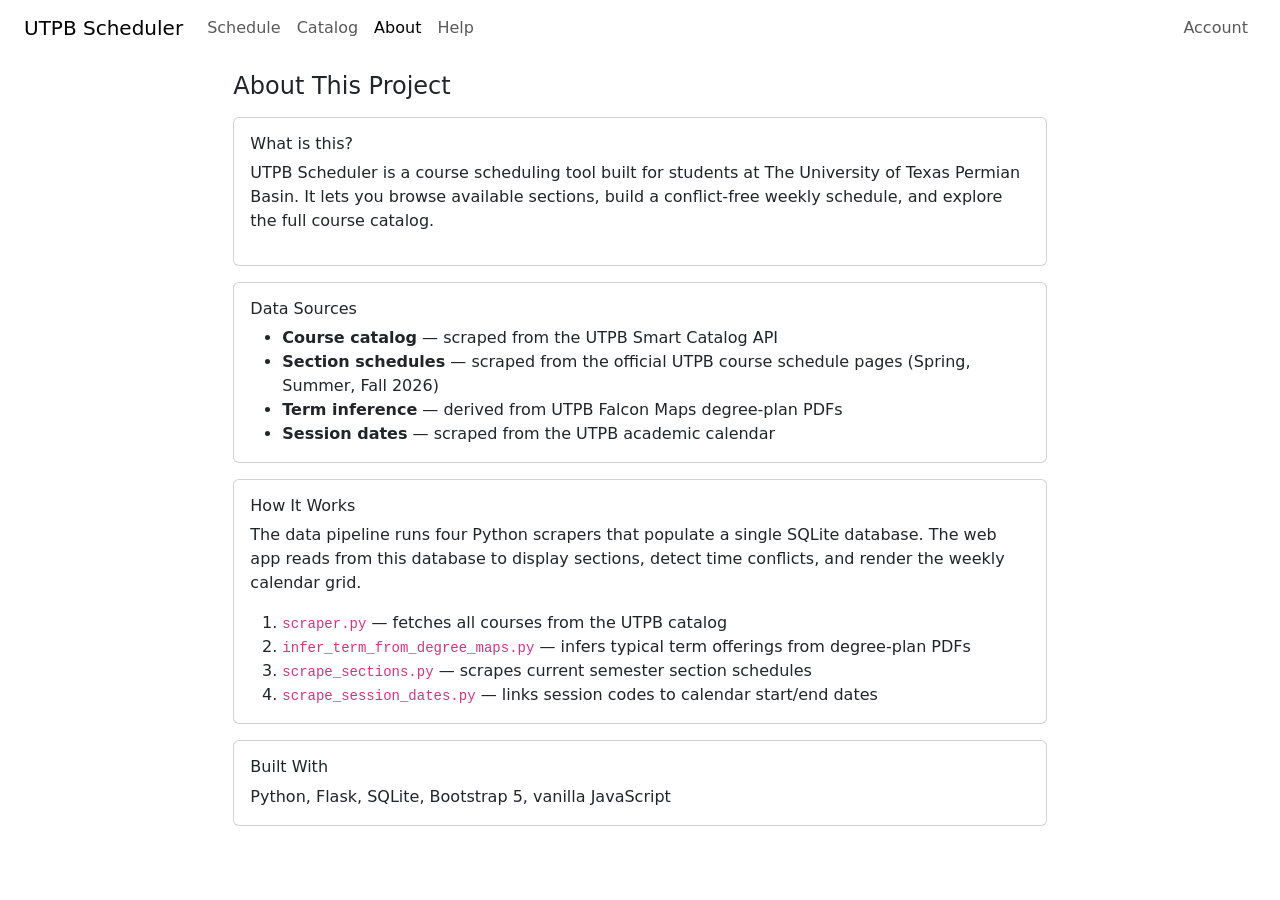
==== scheduler/pages/about.html @ 272f76de "night night" ====
<!DOCTYPE html>
<html lang="en">
<head>
    <meta charset="UTF-8">
    <meta name="viewport" content="width=device-width, initial-scale=1.0">
    <title>About — UTPB Scheduler</title>
    <link href="https://cdn.jsdelivr.net/npm/bootstrap@5.3.3/dist/css/bootstrap.min.css" rel="stylesheet">
    <link href="/static/style.css" rel="stylesheet">
</head>
<body>
    <nav class="navbar navbar-expand-lg main-nav">
        <div class="container-fluid px-4">
            <a class="navbar-brand" href="/"><span class="brand-accent">UTPB</span> Scheduler</a>
            <button class="navbar-toggler" type="button" data-bs-toggle="collapse" data-bs-target="#navContent">
                <span class="navbar-toggler-icon"></span>
            </button>
            <div class="collapse navbar-collapse" id="navContent">
                <ul class="navbar-nav me-auto">
                    <li class="nav-item"><a class="nav-link" href="/">Schedule</a></li>
                    <li class="nav-item"><a class="nav-link" href="/catalog">Catalog</a></li>
                    <li class="nav-item"><a class="nav-link active" href="/about">About</a></li>
                    <li class="nav-item"><a class="nav-link" href="/help">Help</a></li>
                </ul>
                <ul class="navbar-nav">
                    <li class="nav-item"><a class="nav-link account-link" href="/account">Account</a></li>
                </ul>
            </div>
        </div>
    </nav>

    <div class="content-area">
        <div class="container-fluid px-4 py-3">
            <div class="row justify-content-center">
                <div class="col-lg-8">
                    <h4 class="mb-3">About This Project</h4>

                    <div class="card content-card mb-3">
                        <div class="card-body">
                            <h6>What is this?</h6>
                            <p>UTPB Scheduler is a course scheduling tool built for students at
                            The University of Texas Permian Basin. It lets you browse available
                            sections, build a conflict-free weekly schedule, and explore the
                            full course catalog.</p>
                        </div>
                    </div>

                    <div class="card content-card mb-3">
                        <div class="card-body">
                            <h6>Data Sources</h6>
                            <ul class="mb-0">
                                <li><strong>Course catalog</strong> — scraped from the UTPB Smart Catalog API</li>
                                <li><strong>Section schedules</strong> — scraped from the official UTPB course schedule pages (Spring, Summer, Fall 2026)</li>
                                <li><strong>Term inference</strong> — derived from UTPB Falcon Maps degree-plan PDFs</li>
                                <li><strong>Session dates</strong> — scraped from the UTPB academic calendar</li>
                            </ul>
                        </div>
                    </div>

                    <div class="card content-card mb-3">
                        <div class="card-body">
                            <h6>How It Works</h6>
                            <p>The data pipeline runs four Python scrapers that populate a single
                            SQLite database. The web app reads from this database to display
                            sections, detect time conflicts, and render the weekly calendar grid.</p>
                            <ol class="mb-0">
                                <li><code>scraper.py</code> — fetches all courses from the UTPB catalog</li>
                                <li><code>infer_term_from_degree_maps.py</code> — infers typical term offerings from degree-plan PDFs</li>
                                <li><code>scrape_sections.py</code> — scrapes current semester section schedules</li>
                                <li><code>scrape_session_dates.py</code> — links session codes to calendar start/end dates</li>
                            </ol>
                        </div>
                    </div>

                    <div class="card content-card">
                        <div class="card-body">
                            <h6>Built With</h6>
                            <p class="mb-0">Python, Flask, SQLite, Bootstrap 5, vanilla JavaScript</p>
                        </div>
                    </div>
                </div>
            </div>
        </div>
    </div>

    <script src="https://cdn.jsdelivr.net/npm/bootstrap@5.3.3/dist/js/bootstrap.bundle.min.js"></script>
</body>
</html>
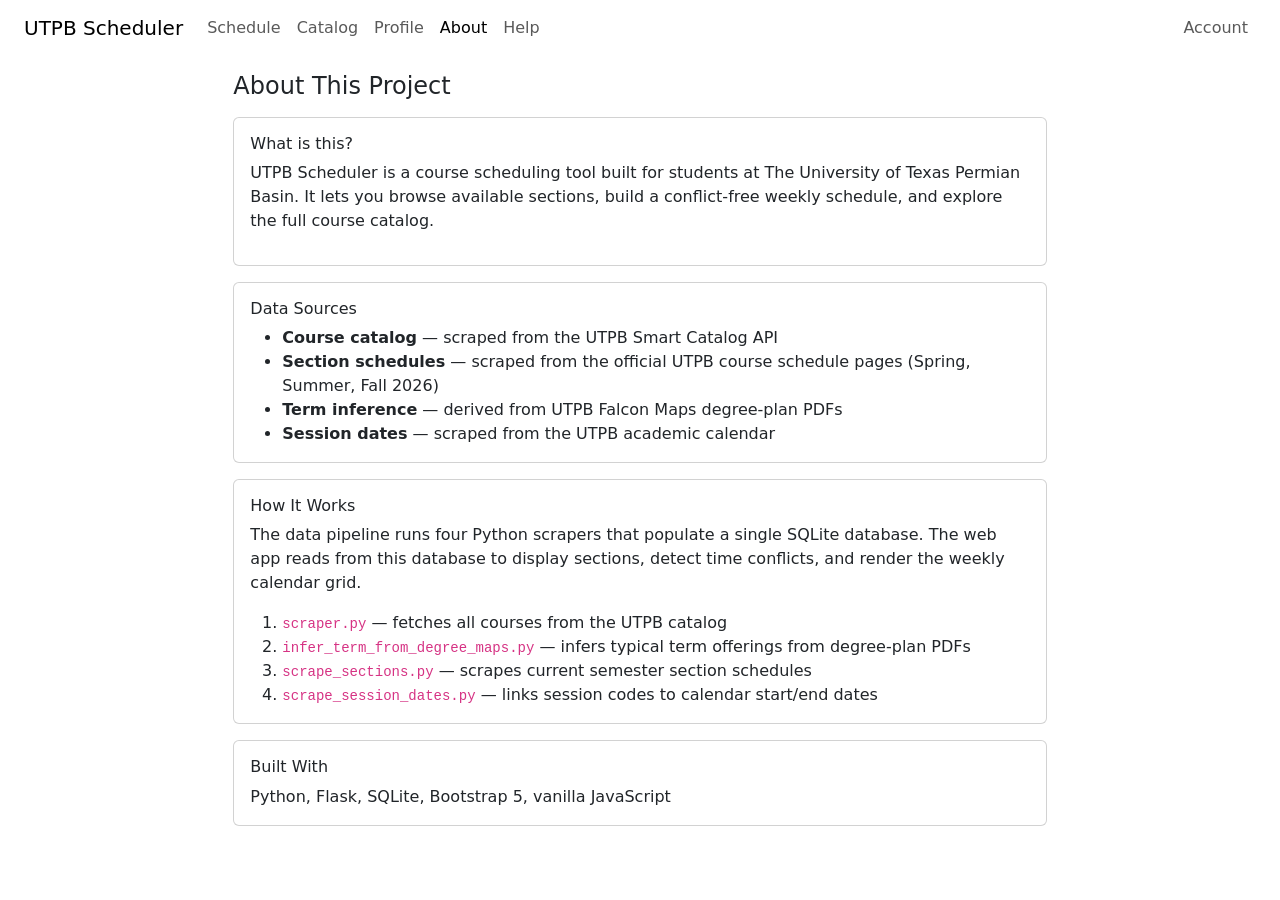
==== commit 49f357cf: "Add course names in enrolled/latest term courses and related parser/UI fixes" ====
--- a/scheduler/pages/about.html
+++ b/scheduler/pages/about.html
@@ -18,6 +18,7 @@
                 <ul class="navbar-nav me-auto">
                     <li class="nav-item"><a class="nav-link" href="/">Schedule</a></li>
                     <li class="nav-item"><a class="nav-link" href="/catalog">Catalog</a></li>
+                    <li class="nav-item"><a class="nav-link" href="/profile">Profile</a></li>
                     <li class="nav-item"><a class="nav-link active" href="/about">About</a></li>
                     <li class="nav-item"><a class="nav-link" href="/help">Help</a></li>
                 </ul>
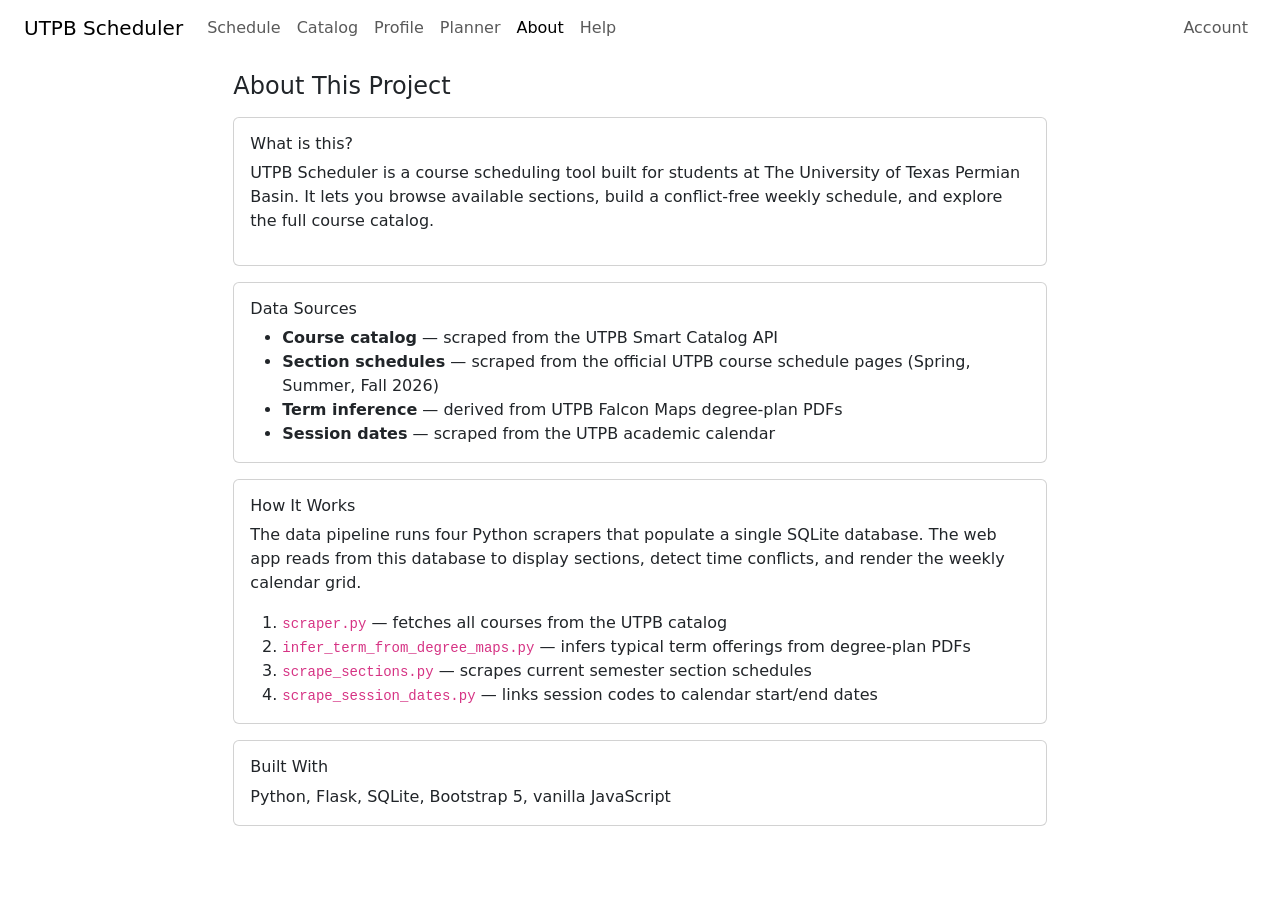
==== commit 4adc46c9: "some backend logic had some merge conflicts but we should be good now" ====
--- a/scheduler/pages/about.html
+++ b/scheduler/pages/about.html
@@ -19,6 +19,7 @@
                     <li class="nav-item"><a class="nav-link" href="/">Schedule</a></li>
                     <li class="nav-item"><a class="nav-link" href="/catalog">Catalog</a></li>
                     <li class="nav-item"><a class="nav-link" href="/profile">Profile</a></li>
+                    <li class="nav-item"><a class="nav-link" href="/planner">Planner</a></li>
                     <li class="nav-item"><a class="nav-link active" href="/about">About</a></li>
                     <li class="nav-item"><a class="nav-link" href="/help">Help</a></li>
                 </ul>
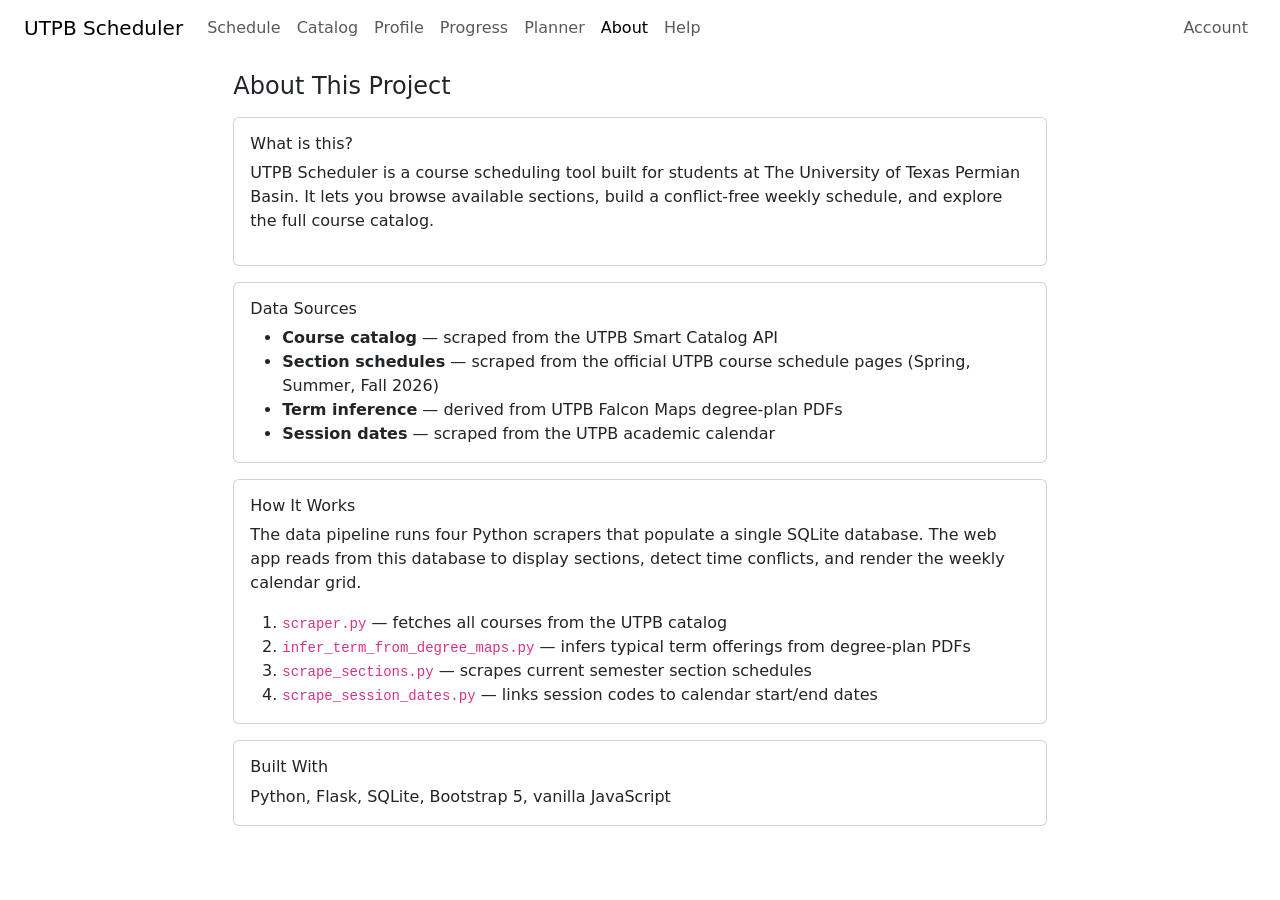
==== commit e4eaac02: "progress page revamp, account self-service - PDF parser rebuilt - Current Semester Detector - DB log" ====
--- a/scheduler/pages/about.html
+++ b/scheduler/pages/about.html
@@ -19,6 +19,7 @@
                     <li class="nav-item"><a class="nav-link" href="/">Schedule</a></li>
                     <li class="nav-item"><a class="nav-link" href="/catalog">Catalog</a></li>
                     <li class="nav-item"><a class="nav-link" href="/profile">Profile</a></li>
+                    <li class="nav-item"><a class="nav-link" href="/progress">Progress</a></li>
                     <li class="nav-item"><a class="nav-link" href="/planner">Planner</a></li>
                     <li class="nav-item"><a class="nav-link active" href="/about">About</a></li>
                     <li class="nav-item"><a class="nav-link" href="/help">Help</a></li>
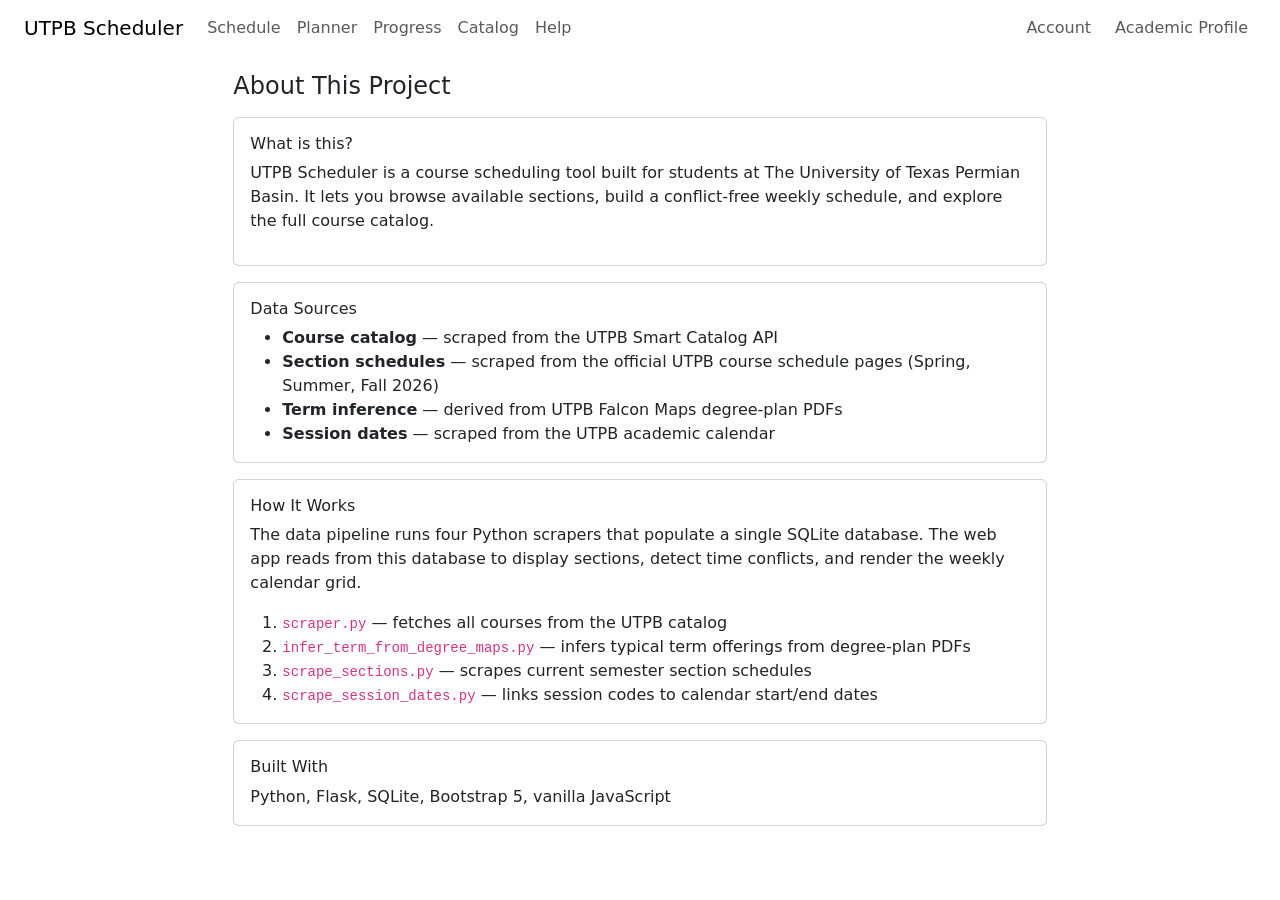
==== commit be240117: "Add presentation assets, tests, scrapers; extend scheduler UI and APIs Made-with: Cursor" ====
--- a/scheduler/pages/about.html
+++ b/scheduler/pages/about.html
@@ -8,7 +8,7 @@
     <link href="/static/style.css" rel="stylesheet">
 </head>
 <body>
-    <nav class="navbar navbar-expand-lg main-nav">
+    <nav class="navbar navbar-expand-md main-nav">
         <div class="container-fluid px-4">
             <a class="navbar-brand" href="/"><span class="brand-accent">UTPB</span> Scheduler</a>
             <button class="navbar-toggler" type="button" data-bs-toggle="collapse" data-bs-target="#navContent">
@@ -17,15 +17,14 @@
             <div class="collapse navbar-collapse" id="navContent">
                 <ul class="navbar-nav me-auto">
                     <li class="nav-item"><a class="nav-link" href="/">Schedule</a></li>
+                    <li class="nav-item"><a class="nav-link" href="/planner">Planner</a></li>
+                    <li class="nav-item"><a class="nav-link" href="/progress">Progress</a></li>
                     <li class="nav-item"><a class="nav-link" href="/catalog">Catalog</a></li>
-                    <li class="nav-item"><a class="nav-link" href="/profile">Profile</a></li>
-                    <li class="nav-item"><a class="nav-link" href="/progress">Progress</a></li>
-                    <li class="nav-item"><a class="nav-link" href="/planner">Planner</a></li>
-                    <li class="nav-item"><a class="nav-link active" href="/about">About</a></li>
                     <li class="nav-item"><a class="nav-link" href="/help">Help</a></li>
                 </ul>
-                <ul class="navbar-nav">
+                <ul class="navbar-nav align-items-center gap-2">
                     <li class="nav-item"><a class="nav-link account-link" href="/account">Account</a></li>
+                    <li class="nav-item"><a class="nav-link" href="/profile">Academic Profile</a></li>
                 </ul>
             </div>
         </div>
